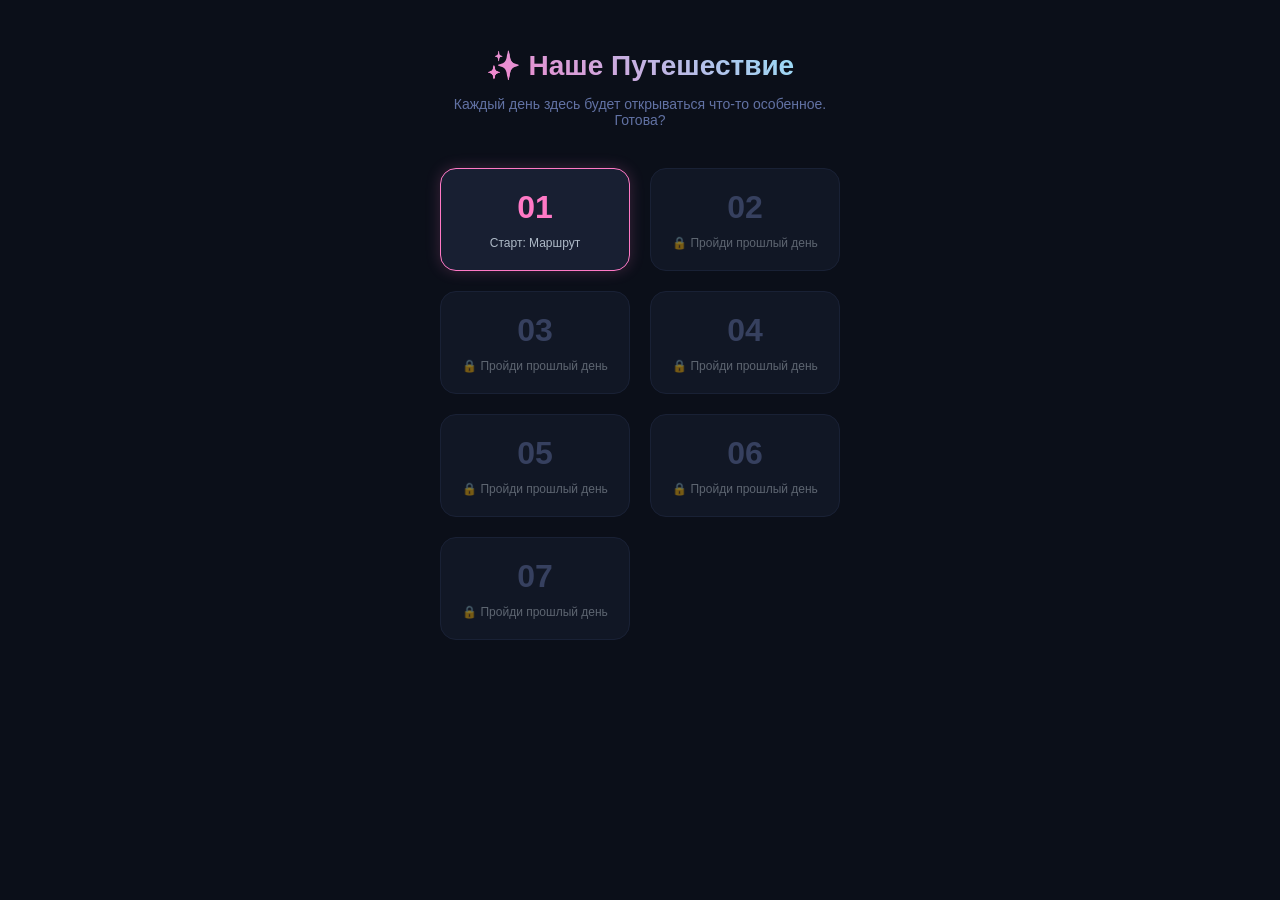
==== index.html @ 448b4b9b "first commit" ====
<!DOCTYPE html>
<html lang="ru">
<head>
    <meta charset="UTF-8">
    <meta name="viewport" content="width=device-width, initial-scale=1.0, maximum-scale=1.0, user-scalable=no">
    <title>7 Дней Воспоминаний</title>
    <link rel="stylesheet" href="style.css">
</head>
<body>

    <div class="hub-container">
        <h1>✨ Наше Путешествие</h1>
        <p class="hub-subtitle">Каждый день здесь будет открываться что-то особенное. Готова?</p>

        <div class="days-grid">
            <!-- День 1 всегда доступен изначально -->
            <a href="days/day1/index.html" class="day-card active" id="day1-link">
                <span class="day-number">01</span>
                <span class="day-status">Старт: Маршрут</span>
            </a>
            
            <a href="days/day2/index.html" class="day-card locked" id="day2-link">
                <span class="day-number">02</span>
                <span class="day-status">🔒 Заблокировано</span>
            </a>

            <a href="days/day3/index.html" class="day-card locked" id="day3-link">
                <span class="day-number">03</span>
                <span class="day-status">🔒 Заблокировано</span>
            </a>

            <a href="days/day4/index.html" class="day-card locked" id="day4-link">
                <span class="day-number">04</span>
                <span class="day-status">🔒 Заблокировано</span>
            </a>

            <a href="days/day5/index.html" class="day-card locked" id="day5-link">
                <span class="day-number">05</span>
                <span class="day-status">🔒 Заблокировано</span>
            </a>

            <a href="days/day6/index.html" class="day-card locked" id="day6-link">
                <span class="day-number">06</span>
                <span class="day-status">🔒 Заблокировано</span>
            </a>

            <a href="days/day7/index.html" class="day-card locked" id="day7-link">
                <span class="day-number">07</span>
                <span class="day-status">🔒 Финал</span>
            </a>
        </div>
    </div>

    <script src="main.js"></script>
</body>
</html>
---- style.css ----
body {
    background-color: #0b0f19;
    color: #ffffff;
    font-family: -apple-system, BlinkMacSystemFont, sans-serif;
    display: flex;
    justify-content: center;
    min-height: 100vh;
    margin: 0;
}

.hub-container {
    width: 100%;
    max-width: 400px;
    padding: 30px 20px;
    text-align: center;
}

h1 {
    font-size: 28px;
    margin-bottom: 10px;
    background: linear-gradient(45deg, #ff79c6, #8be9fd);
    -webkit-background-clip: text;
    -webkit-text-fill-color: transparent;
}

.hub-subtitle {
    color: #6272a4;
    font-size: 14px;
    margin-bottom: 40px;
}

.days-grid {
    display: grid;
    grid-template-columns: 1fr 1fr;
    gap: 20px;
}

.day-card {
    background: #181f32;
    border: 1px solid #283452;
    border-radius: 16px;
    padding: 20px;
    text-decoration: none;
    display: flex;
    flex-direction: column;
    align-items: center;
    transition: all 0.3s ease;
}

.day-card.active {
    border-color: #ff79c6;
    box-shadow: 0 0 15px rgba(255, 121, 198, 0.2);
}

.day-card.locked {
    opacity: 0.5;
    pointer-events: none; /* Нельзя кликнуть */
}

.day-number {
    font-size: 32px;
    font-weight: bold;
    color: #ff79c6;
}

.day-card.locked .day-number {
    color: #6272a4;
}

.day-status {
    font-size: 12px;
    color: #aebac7;
    margin-top: 10px;
}
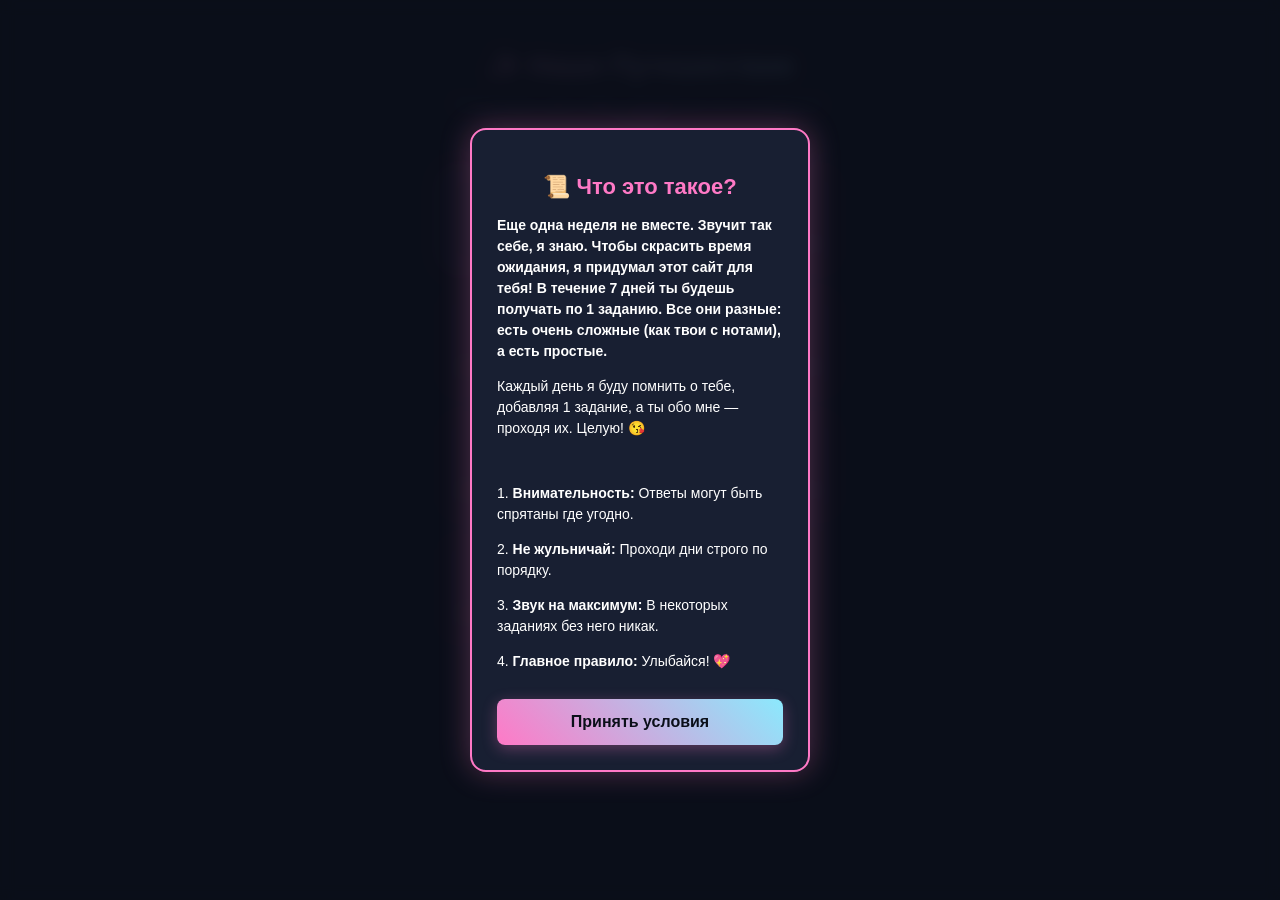
==== commit 00ddb945: "first 3 days" ====
--- a/index.html
+++ b/index.html
@@ -4,14 +4,24 @@
     <meta charset="UTF-8">
     <meta name="viewport" content="width=device-width, initial-scale=1.0, maximum-scale=1.0, user-scalable=no">
     <title>7 Дней Воспоминаний</title>
-    <link rel="stylesheet" href="style.css">
-</head>
+<link rel="stylesheet" href="style.css?v=2"></head>
 <body>
-
+<div id="rulesPopup" class="popup-overlay" style="display: none;">
+        <div class="popup-content">
+            <h2>📜 Что это такое?</h2>
+            <p><b>Еще одна неделя не вместе. Звучит так себе, я знаю. Чтобы скрасить время ожидания, я придумал этот сайт для тебя! В течение 7 дней ты будешь получать по 1 заданию. Все они разные: есть очень сложные (как твои с нотами), а есть простые.</b></p>
+            <p>Каждый день я буду помнить о тебе, добавляя 1 задание, а ты обо мне — проходя их. Целую! 😘</p>
+            <br>
+            <p>1. <b>Внимательность:</b> Ответы могут быть спрятаны где угодно.</p>
+            <p>2. <b>Не жульничай:</b> Проходи дни строго по порядку.</p>
+            <p>3. <b>Звук на максимум:</b> В некоторых заданиях без него никак.</p>
+            <p>4. <b>Главное правило:</b> Улыбайся! 💖</p>
+            <button id="closeRulesBtn">Принять условия</button>
+        </div>
+    </div>
     <div class="hub-container">
         <h1>✨ Наше Путешествие</h1>
         <p class="hub-subtitle">Каждый день здесь будет открываться что-то особенное. Готова?</p>
-
         <div class="days-grid">
             <!-- День 1 всегда доступен изначально -->
             <a href="days/day1/index.html" class="day-card active" id="day1-link">
--- a/style.css
+++ b/style.css
@@ -71,4 +71,61 @@
     font-size: 12px;
     color: #aebac7;
     margin-top: 10px;
+}
+
+/* --- Стили для Pop-up окна (Строго поверх всего) --- */
+.popup-overlay {
+    position: fixed;
+    top: 0;
+    left: 0;
+    width: 100vw;
+    height: 100vh;
+    background: rgba(11, 15, 25, 0.92); /* Подходит под твой #0b0f19 */
+    backdrop-filter: blur(8px);
+    display: flex;
+    justify-content: center;
+    align-items: center;
+    z-index: 9999;
+}
+
+.popup-content {
+    background: #181f32; /* Под цвет твоих карточек */
+    border: 2px solid #ff79c6;
+    border-radius: 16px;
+    padding: 25px;
+    width: 90%;
+    max-width: 340px;
+    box-shadow: 0 0 30px rgba(255, 121, 198, 0.3);
+    box-sizing: border-box;
+    text-align: left;
+}
+
+.popup-content h2 {
+    color: #ff79c6;
+    margin-bottom: 15px;
+    text-align: center;
+    font-size: 22px;
+    background: none;
+    -webkit-text-fill-color: #ff79c6; /* Убираем градиент для заголовка попапа */
+}
+
+.popup-content p {
+    color: #ffffff;
+    font-size: 14px;
+    margin-bottom: 12px;
+    line-height: 1.5;
+}
+
+#closeRulesBtn {
+    margin-top: 15px;
+    background: linear-gradient(45deg, #ff79c6, #8be9fd);
+    color: #0b0f19;
+    border: none;
+    padding: 14px 20px;
+    border-radius: 8px;
+    font-weight: bold;
+    cursor: pointer;
+    width: 100%;
+    font-size: 16px;
+    box-shadow: 0 4px 15px rgba(255, 121, 198, 0.3);
 }
